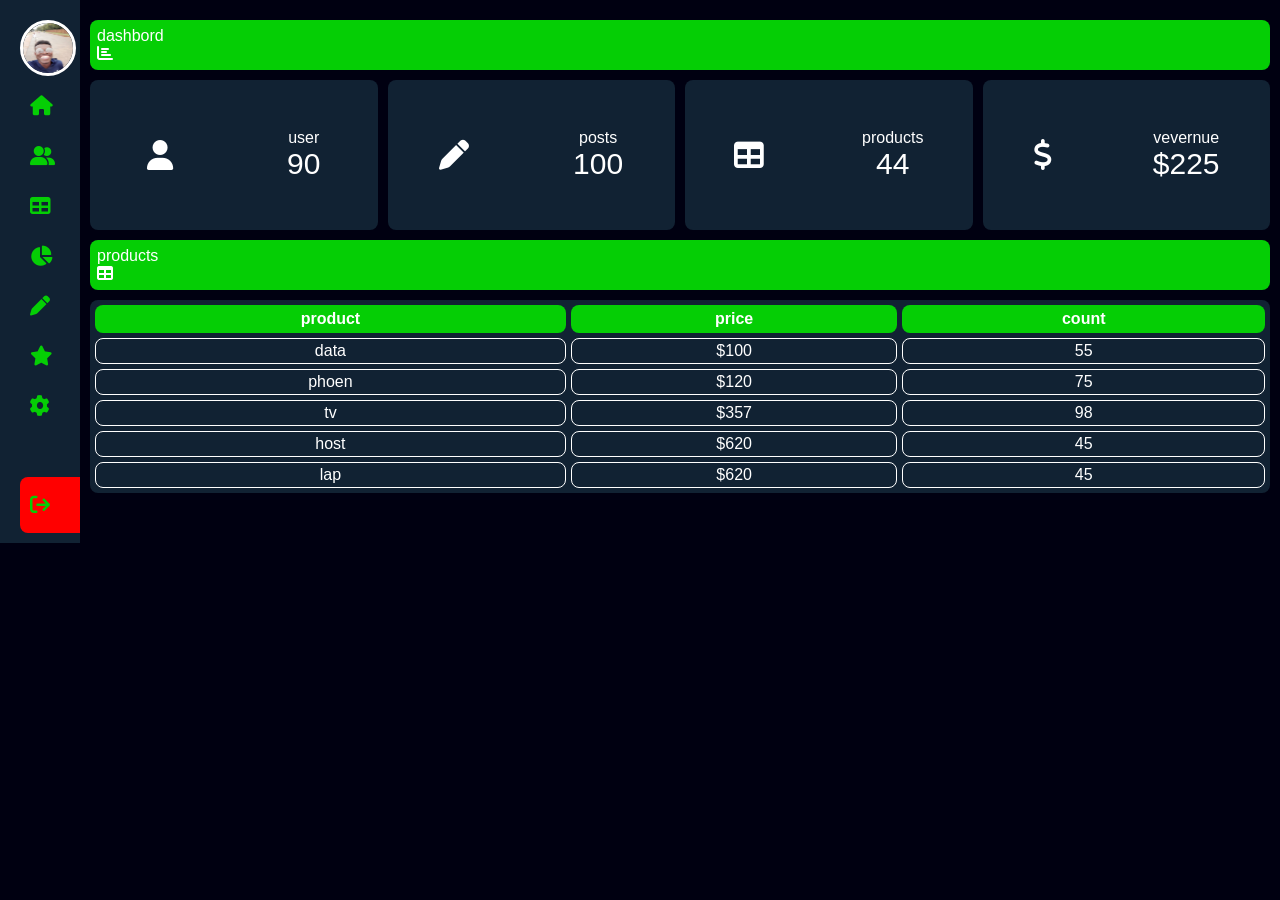
==== myee.html @ 8f1e3877 "Add files via upload" ====
<!DOCTYPE html>
<html lang="en">
<head>
     <meta charset="UTF-8">
    <meta name="viewport" content="width=device-width, initial-scale=1.0">
    <title>emad bred</title>
     <meta name="keywords" content="emad, bred,عماد,">
     <link rel="stylesheet" href="https://cdnjs.cloudflare.com/ajax/libs/font-awesome/6.5.0/css/all.min.css">
     <meta name="viewport" content="width=device-width, initial-scale=1.0">
     <link rel="stylesheet" href="steyl.css">
     <link rel="stylesheet" href="seyl.css">
</head>
<body>
     <div class="home">
       <ul class="menu">

        <li class="php">
            <div class="imgbox">
                <img src="ii/log.png" alt="guu">
                 
            </div>
           <h2>emad mustafa</h2>
        </li>
        <li>
            <a href="#">
                <i class="fas fa-home"></i>
                <p>dashbord</p>
            </a>
        </li>
        <li>
            <a href="#">
                <i class="fas fa-user-group"></i>
                <p>clients</p>
            </a>
        </li>
        <li>
            <a href="#">
                <i class="fas fa-table"></i>
                <p>products</p>
            </a>
        </li>
        <li>
            <a href="#">
                <i class="fas fa-chart-pie"></i>
                <p>charts</p>
            </a>
        </li>
        <li>
            <a href="#">
                <i class="fas fa-pen"></i>
                <p>posts</p>
            </a>
        </li>
        <li>
            <a href="#">
                <i class="fas fa-star"></i>
                <p>favorite</p>
            </a>
        </li>
        <li>
            <a href="#">
                <i class="fas fa-cog"></i>
                <p>settings</p>
            </a>
        </li>
        <li class="log-out">
            <a href="#">
                <i class="fas fa-sign-out"></i>
                <p>log-out</p>
            </a>
       </ul>
    </div>
      <div class ="content">
     <div class="da">
      <a href=""> <p>dashbord</p>
       <i class="fas fa-chart-bar"></i></a>
     </div>
     <div class="data">
       <div class="box">
        <i class="fas fa-user"></i>
       <div class="dl">
       <p>user</p>
      <span>90</span>
       </div>
       </div>
       <div class="box">
        <i class="fas fa-pen"></i>
       <div class="dl">
       <p>posts</p>
      <span>100</span>
     </div>
     </div>
        <div class="box">
        <i class="fas fa-table"></i>
       <div class="dl">
       <p>products</p>
      <span>44</span>
     </div>
     </div>
       <div class="box">
        <i class="fas fa-dollar"></i>
       <div class="dl">
       <p>vevernue</p>
      <span>$225</span>
      </div>
      </div>
    
  
     </div>
     <div class="da">
       <a href=""><p>products</p>
       <i class="fas fa-table"></i></a>
     </div>
    <table>
         <thead>
            <tr>
                <th>product</th>
                <th>price</th>
                <th>count</th>
            </tr>
         </thead>
         <tbody>
          <td>data</td>
          <td>$100</td>
          <td>55</td>
          <tr>   
          <td>phoen</td>
          <td>$120</td>
          <td>75</td>
          </tr>
          <tr>   
          <td>tv</td>
          <td>$357</td>
          <td>98</td>
          </tr>
          <tr>   
          <td>host</td>
          <td>$620</td>
          <td>45</td>
          </tr>
          <tr>   
          <td>lap</td>
          <td>$620</td>
          <td>45</td>
          </tr>

         </tbody>

    </table>
     </div>
     
</body>
</html>
---- seyl.css ----
*{
    margin: 0;
    padding: 0;
    color: white;
    font-family: 'Lucida Sans', 'Lucida Sans Regular', 'Lucida Grande', 'Lucida Sans Unicode', Geneva, Verdana, sans-serif;
}
body{
    background: #001;
    display: flex;
}
.php{
    display: flex;
    align-items: center;
    gap: 30px;
}
.php h2{
    font-size: 20px;
     text-transform: capitalize;
}
.imgbox{
    border: 3px solid rgb(255, 255, 255);
    justify-content: space-around;
    overflow: hidden;
    border-radius: 50%;
    display: flex;
    width: 50px;
    height: 50px;
    flex-shrink:0;
}
.imgbox img{
    flex-shrink:0;
    width: 100%;
}
.menu{
    background: #123;
    width: 40px;
    height: 100%;
    padding: 20px;
    overflow: hidden;
    transition: .5s;
}
ul{
    list-style: none;
    position: relative;
    height: 95%;
}
ul li a{
    display: block;
    text-decoration: none;
    padding: 10px;
    margin: 10px 0;
    border-radius: 8px;
    align-items: center;
    display: flex; 
    gap: 50px;
    transition: .5s;
}
ul li a:hover,.box:hover, table td:hover, .da:hover{
    background: #ffffff55;
}
.log-out{
    position: absolute;
    bottom: 0;
    width: 100%;

}
.log-out a{
    background-color: red;
    width: 70%;
}
ul li a i{
    color:  rgb(5, 206, 5);
    font-size: 20px;

}
.menu:hover{
      width: 260px;
}
.content{
    width: 100%;
    margin: 10px;
}
.da{
    padding: 7px;
    align-items: center;
    display: flex;
    background: rgb(5, 206, 5);
    border-radius: 8px;
    justify-content: space-between;
    margin: 10px 0; 
}
.da a{
    text-decoration: none;
    cursor: pointer;
}
.data{
    flex-wrap: wrap;
    align-items: center;
    display: flex;
    justify-content: space-around;
    gap: 10px;
}
.box{
    height: 150px;
    background: #123;
    flex-basis: 150px;
    flex-grow: 1;
    border-radius: 8px;
    display: flex;
    align-items: center;
    justify-content: space-around;
}
.data .box i{
    font-size: 30px;

}
.data .box .dl{
    text-align: center;
    
}
.data .box .dl span{
    font-size: 30px;
}
table{
    border-radius: 8px;
    width: 100%;
    text-align: center;
    background: #123;
    border-spacing: 5px;

}
table td{
  
    padding: 3px;
    border-spacing: 5px;
    border-radius: 8px;
    border: solid white 1px;
}
th{
    padding: 5px;
    border-radius: 8px;
    background: rgb(5, 206, 5);
}
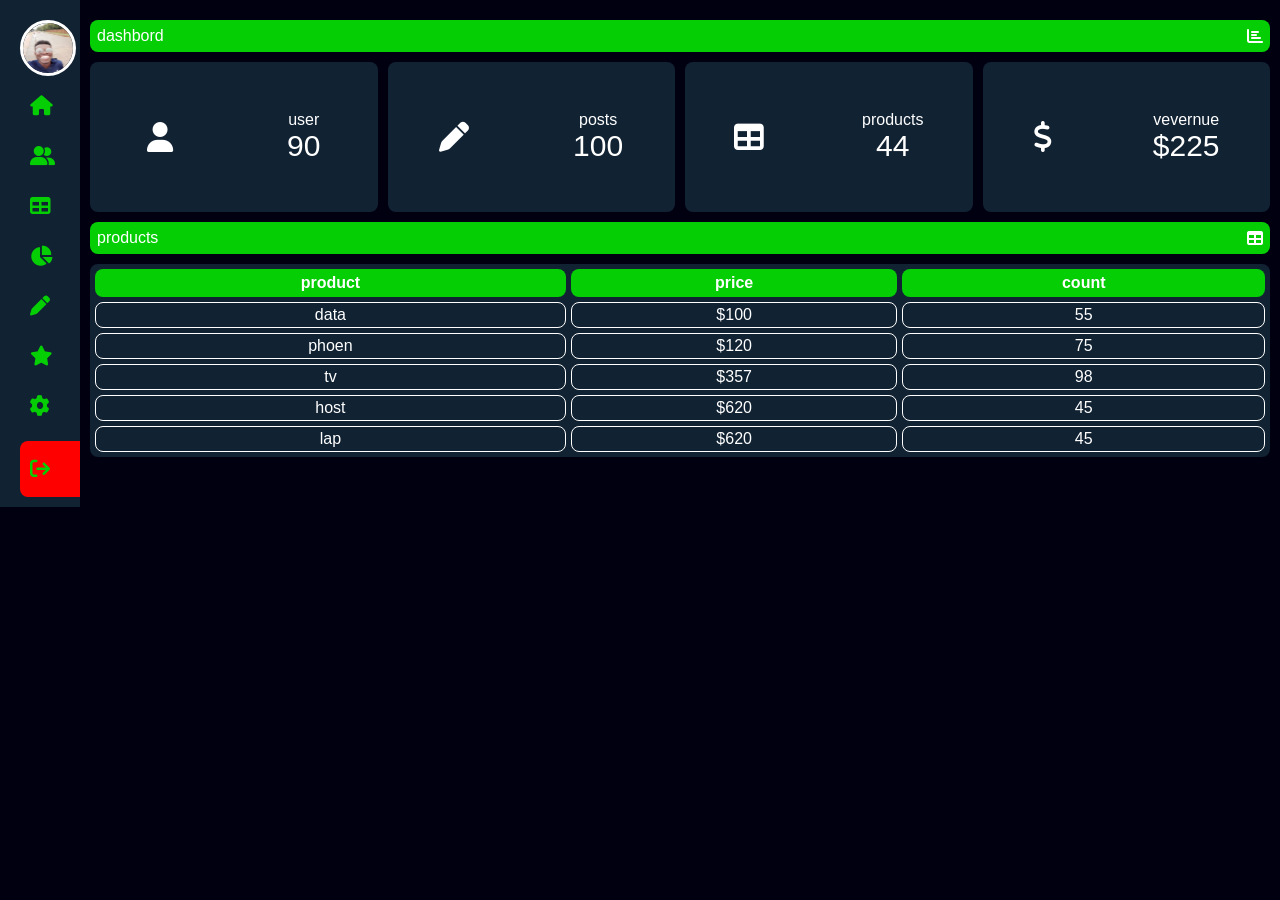
==== commit 22ab7631: "Update myee.html" ====
--- a/myee.html
+++ b/myee.html
@@ -72,8 +72,8 @@
     </div>
       <div class ="content">
      <div class="da">
-      <a href=""> <p>dashbord</p>
-       <i class="fas fa-chart-bar"></i></a>
+      <a href=""> <p>dashbord</p></a>
+       <i class="fas fa-chart-bar"></i>
      </div>
      <div class="data">
        <div class="box">
@@ -108,8 +108,8 @@
   
      </div>
      <div class="da">
-       <a href=""><p>products</p>
-       <i class="fas fa-table"></i></a>
+       <a href=""><p>products</p></a>
+       <i class="fas fa-table"></i>
      </div>
     <table>
          <thead>
@@ -150,4 +150,4 @@
      </div>
      
 </body>
-</html>+</html>
